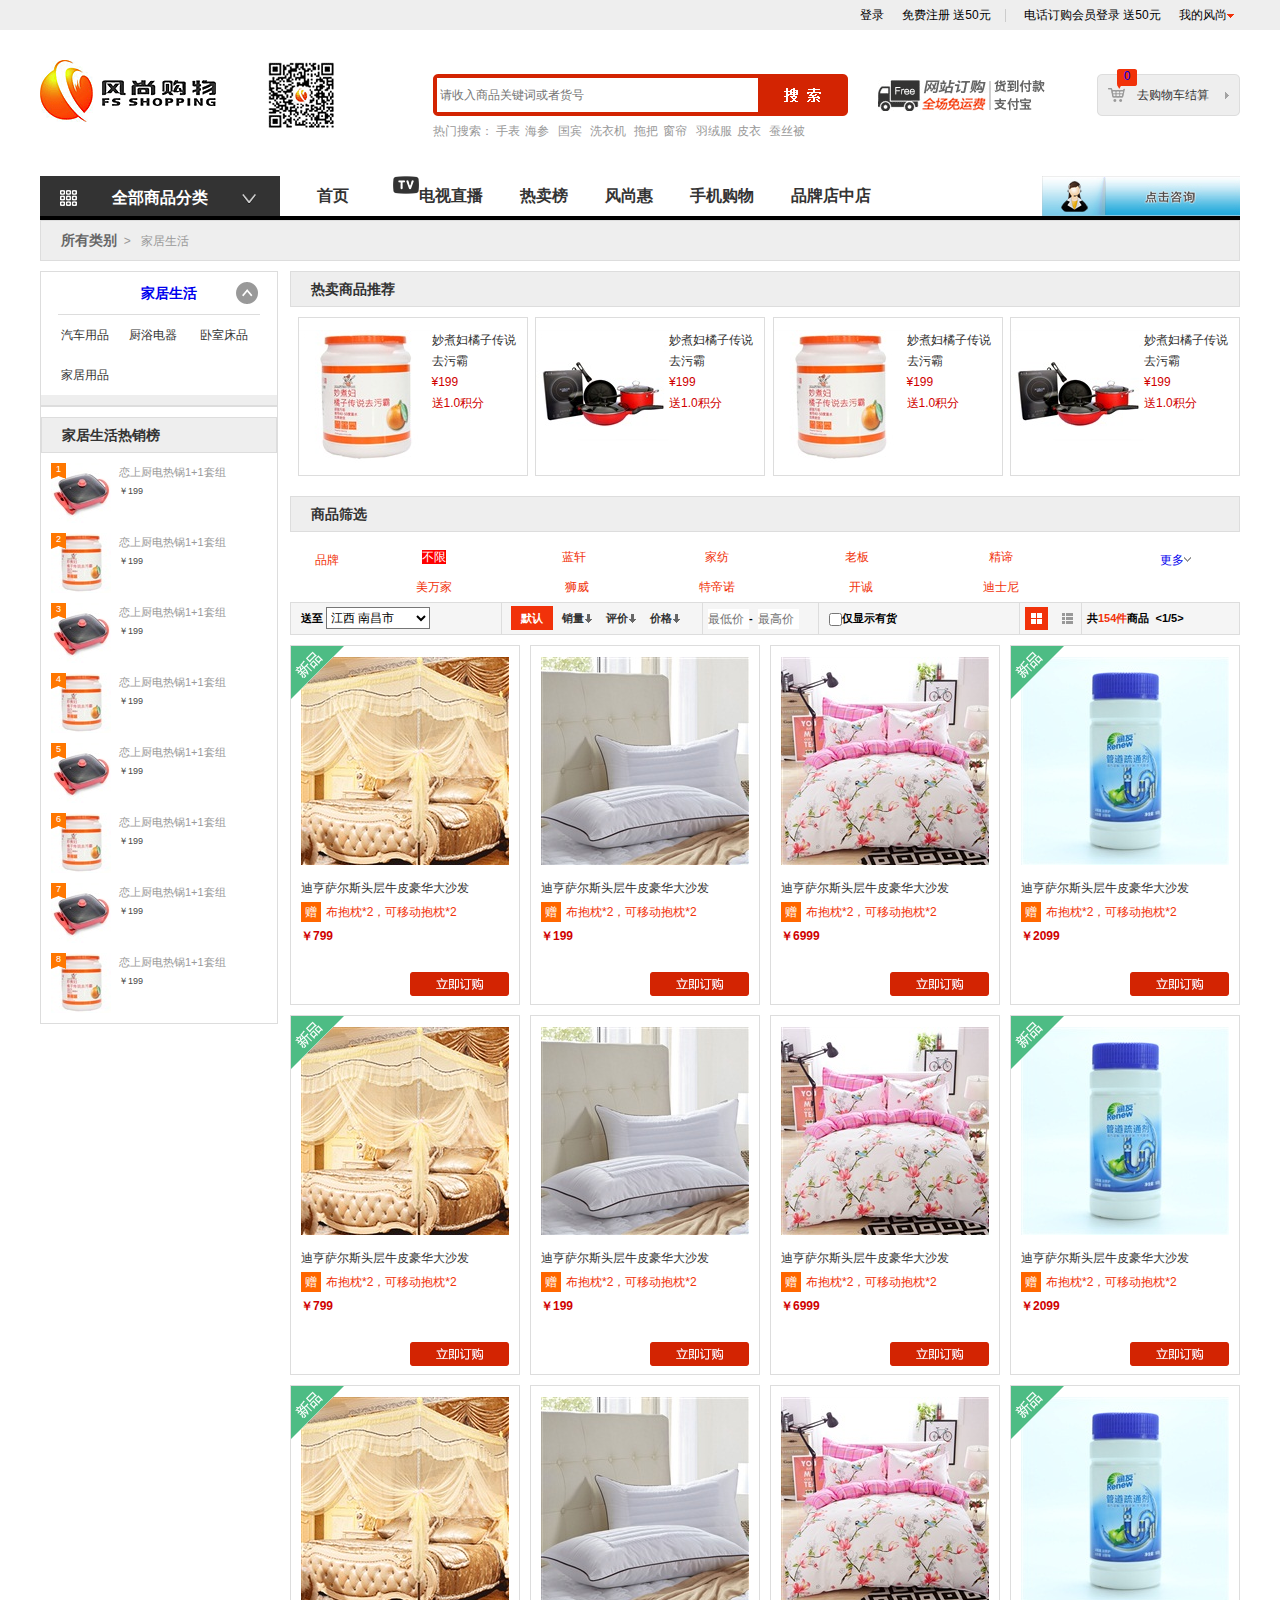
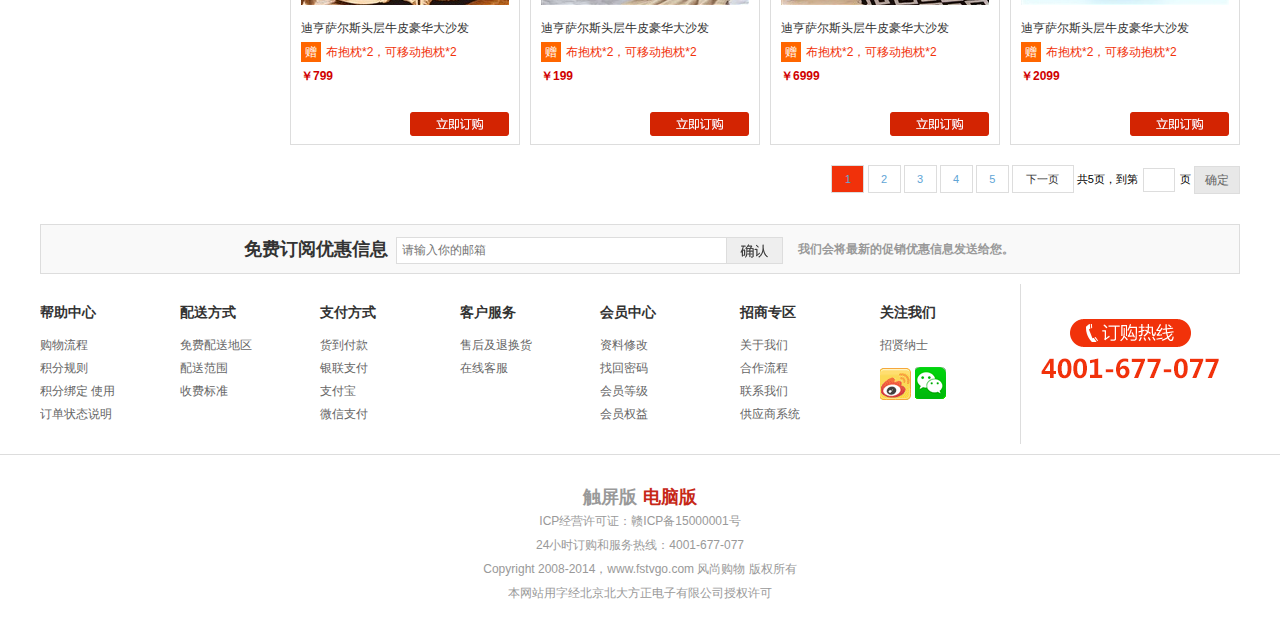
==== fengshang/html/goodList.html @ 87b94bdd "11111111" ====
<!DOCTYPE html>
<html>
	<head>
		<meta charset="UTF-8">
		<title>列表页</title>
		<link rel="stylesheet" type="text/css" href="../css/common/base.css">
		<link rel="stylesheet" type="text/css" href="../css/common/common1.css">
		<link rel="stylesheet" type="text/css" href="../css/goodList.css">
	</head>
	<body>
		<!--top部分-->
		<div class="top"></div>
		<!--header部分-->
		<div class="head"></div>
		<!--nav部分-->
		<div class="navigate"></div>
		<!--列表内容-->
		<div class="content">
			<p class="p1"><b><a href="#">所有类别</a></b>&nbsp;&nbsp;&gt;<span><a href="#">家居生活</a></span></p>
			<div class="contentLeft">
				<!--菜单1-->
				<div class="jiaju">
					<h3><a href="#">家居生活</a></h3>
					<p>
						<a href="#">汽车用品</a><a href="#">厨浴电器 </a>
						<a href="#">卧室床品 </a><a href="#">家居用品</a>
					</p>
				</div>
				<!--家居生活热销榜-->
				<div class="rexiao">
					<h2 class="tlt1">家居生活热销榜</h2>
					<dl class="clearfix">
					    <dt>
					    	<a href="#"><img src="../image/list/sale1.jpg"/></a>
					    	<p>1</p>
					    </dt>
					    <dd><a href="#">恋上厨电热锅1+1套组</a></dd>
					    <dd><span>￥199</span></dd>
					</dl>
					<dl class="clearfix">
					    <dt>
					    	<a href="#"><img src="../image/list/sale2.jpg"/></a>
					    	<p>2</p>
					    </dt>
					    <dd><a href="#">恋上厨电热锅1+1套组</a></dd>
					    <dd><span>￥199</span></dd>
					</dl>
					<dl class="clearfix">
					    <dt>
					    	<a href="#"><img src="../image/list/sale1.jpg"/></a>
					    	<p>3</p>
					    </dt>
					    <dd><a href="#">恋上厨电热锅1+1套组</a></dd>
					    <dd><span>￥199</span></dd>
					</dl>
					<dl class="clearfix">
					    <dt>
					    	<a href="#"><img src="../image/list/sale2.jpg"/></a>
					    	<p>4</p>
					    </dt>
					    <dd><a href="#">恋上厨电热锅1+1套组</a></dd>
					    <dd><span>￥199</span></dd>
					</dl>
					<dl class="clearfix">
					    <dt>
					    	<a href="#"><img src="../image/list/sale1.jpg"/></a>
					    	<p>5</p>
					    </dt>
					    <dd><a href="#">恋上厨电热锅1+1套组</a></dd>
					    <dd><span>￥199</span></dd>
					</dl>
					<dl class="clearfix">
					    <dt>
					    	<a href="#"><img src="../image/list/sale2.jpg"/></a>
					    	<p>6</p>
					    </dt>
					    <dd><a href="#">恋上厨电热锅1+1套组</a></dd>
					    <dd><span>￥199</span></dd>
					</dl>
					<dl class="clearfix">
					    <dt>
					    	<a href="#"><img src="../image/list/sale1.jpg"/></a>
					    	<p>7</p>
					    </dt>
					    <dd><a href="#">恋上厨电热锅1+1套组</a></dd>
					    <dd><span>￥199</span></dd>
					</dl>
					<dl class="clearfix">
					    <dt>
					    	<a href="#"><img src="../image/list/sale2.jpg"/></a>
					    	<p>8</p>
					    </dt>
					    <dd><a href="#">恋上厨电热锅1+1套组</a></dd>
					    <dd><span>￥199</span></dd>
					</dl>
				</div>	
			</div>
			<!--热卖商品推荐-->
			<div class="contentRight">
				<h2 class="tlt1">热卖商品推荐</h2>
				<div class="remai">
					<dl>
						<dt><img src="../image/list/list1.jpg"></dt>
						<dd>
						<a href="#">妙煮妇橘子传说去污霸</a>
						<p><b>¥199</b><br />送1.0积分</p>
						</dd>
					</dl>
					<dl>
						<dt><img src="../image/list/list2.jpg"></dt>
						<dd>
						<a href="#">妙煮妇橘子传说去污霸</a>
						<p><b>¥199</b><br />送1.0积分</p>
						</dd>
					</dl>
					<dl>
						<dt><img src="../image/list/list1.jpg"></dt>
						<dd>
						<a href="#">妙煮妇橘子传说去污霸</a>
						<p><b>¥199</b><br />送1.0积分</p>
						</dd>
					</dl>
					<dl>
						<dt><img src="../image/list/list2.jpg"></dt>
						<dd>
						<a href="#">妙煮妇橘子传说去污霸</a>
						<p><b>¥199</b><br />送1.0积分</p>
						</dd>
					</dl>
				</div>
				<h2 class="tlt1">商品筛选</h2>
				<div class="select">
					<dl>
						<dt><a href="#">品牌</a></dt>
						<dd>
							<b><a href="#" style="background:red;color:#FFF;">不限</a></b><b><a href="#">蓝轩</a></b>
							<b><a href="#">家纺</a></b><b><a href="#">老板</a></b>
							<b><a href="#">精谛</a></b><b><a href="#">美万家</a></b>
							<b><a href="#">狮威</a></b><b><a href="#">特帝诺</a></b>
							<b><a href="#">开诚</a></b><b><a href="#">迪士尼</a></b>
							<b><a href="#">澳柯玛</a></b><b><a href="#">白玉兰</a></b>
							<b><a href="#">不限</a></b><b><a href="#">蓝轩</a></b>
							<b><a href="#">家纺</a></b><b><a href="#">老板</a></b>
							<b><a href="#">精谛</a></b><b><a href="#">美万家</a></b>
							<b><a href="#">狮威</a></b><b><a href="#">特帝诺</a></b>
							<b><a href="#">开诚</a></b><b><a href="#">迪士尼</a></b>
							<b><a href="#">澳柯玛</a></b><b><a href="#">白玉兰</a></b>
							<b><a href="#">澳柯玛</a></b><b><a href="#">白玉兰</a></b>
							<b><a href="#">不限</a></b><b><a href="#">蓝轩</a></b>
							<b><a href="#">家纺</a></b><b><a href="#">老板</a></b>
							<b><a href="#">精谛</a></b><b><a href="#">美万家</a></b>
							<b><a href="#">狮威</a></b><b><a href="#">特帝诺</a></b>
							<b><a href="#">开诚</a></b><b><a href="#">迪士尼</a></b>
							<b><a href="#">澳柯玛</a></b><b><a href="#">白玉兰</a></b>
						</dd>
					</dl>
					<p><a href="#">更多<img src="../image/list/sq1.gif"></a></p>
				</div>
				<!--list主要内容头部-->
			<div class="choosing clearfix">
            	<form>
                    <h3 class="txt1">
                    	送至
                    	<select>
                        	<option>江西 南昌市</option>
                        </select>
                    </h3>
                    <h3 class="txt2">
                    	<a href="#" class="mr">默认</a>
                        <a href="#" class="px">销量</a>
                        <a href="#" class="px">评价</a>
                        <a href="#" class="px">价格</a>
                    </h3>
                    <h3 class="txt3">
                    	<input type="text" placeholder="最低价"/>-<input type="text" placeholder="最高价" />
                    </h3>
                    <h3 class="txt4"><input type="checkbox" />仅显示有货</h3>
                    <h3 class="txt5">
                    	<a href="#"><img src="../image/list/tu1.png" alt="" /></a>
                    	<a href="#" class="img1"><img src="../image/list/pailie.jpg" alt="" /></a>
                    </h3>
                    <h3 class="txt6">共<span>154件</span>商品  &nbsp;&lt;1/5&gt;</h3>
            	</form>
           </div>
           <!--list主要内容-->
           <div class="dlbox">
           		<dl>
					<p><img src="../image/list/bp_xinpin.gif"></p>
					<dt><a href="#"><img src="../image/list/showpic3.jpg" alt=""/></a><span></span></dt>
					<dd><a href="#">迪亨萨尔斯头层牛皮豪华大沙发</a></dd>
					<dd><span>赠</span><i>布抱枕*2，可移动抱枕*2</i></dd>
					<dd><b>￥799</b></dd>
					<dd><a href="#"><img src="../image/list/lijidinggou.png" alt=""/></a></dd>
				</dl>
				<dl>
					<dt><a href="#"><img src="../image/list/showpic4.jpg" alt=""/></a><span></span></dt>
					<dd><a href="#">迪亨萨尔斯头层牛皮豪华大沙发</a></dd>
					<dd><span>赠</span><i>布抱枕*2，可移动抱枕*2</i></dd>
					<dd><b>￥199</b></dd>
					<dd><a href="#"><img src="../image/list/lijidinggou.png" alt=""/></a></dd>
				</dl>
				<dl>
					<dt><a href="#"><img src="../image/list/showpic5.jpg" alt=""/></a><span></span></dt>
					<dd><a href="#">迪亨萨尔斯头层牛皮豪华大沙发</a></dd>
					<dd><span>赠</span><i>布抱枕*2，可移动抱枕*2</i></dd>
					<dd><b>￥6999</b></dd>
					<dd><a href="#"><img src="../image/list/lijidinggou.png" alt=""/></a></dd>
				</dl>
				<dl style="margin-right:0">
					<p><img src="../image/list/bp_xinpin.gif"></p>
					<dt><a href="#"><img src="../image/list/showpic6.jpg" alt=""/></a><span></span></dt>
					<dd><a href="#">迪亨萨尔斯头层牛皮豪华大沙发</a></dd>
					<dd><span>赠</span><i>布抱枕*2，可移动抱枕*2</i></dd>
					<dd><b>￥2099</b></dd>
					<dd><a href="#"><img src="../image/list/lijidinggou.png" alt=""/></a></dd>
				</dl>
				<dl>
					<p><img src="../image/list/bp_xinpin.gif"></p>
					<dt><a href="#"><img src="../image/list/showpic3.jpg" alt=""/></a><span></span></dt>
					<dd><a href="#">迪亨萨尔斯头层牛皮豪华大沙发</a></dd>
					<dd><span>赠</span><i>布抱枕*2，可移动抱枕*2</i></dd>
					<dd><b>￥799</b></dd>
					<dd><a href="#"><img src="../image/list/lijidinggou.png" alt=""/></a></dd>
				</dl>
				<dl>
					<dt><a href="#"><img src="../image/list/showpic4.jpg" alt=""/></a><span></span></dt>
					<dd><a href="#">迪亨萨尔斯头层牛皮豪华大沙发</a></dd>
					<dd><span>赠</span><i>布抱枕*2，可移动抱枕*2</i></dd>
					<dd><b>￥199</b></dd>
					<dd><a href="#"><img src="../image/list/lijidinggou.png" alt=""/></a></dd>
				</dl>
				<dl>
					<dt><a href="#"><img src="../image/list/showpic5.jpg" alt=""/></a><span></span></dt>
					<dd><a href="#">迪亨萨尔斯头层牛皮豪华大沙发</a></dd>
					<dd><span>赠</span><i>布抱枕*2，可移动抱枕*2</i></dd>
					<dd><b>￥6999</b></dd>
					<dd><a href="#"><img src="../image/list/lijidinggou.png" alt=""/></a></dd>
				</dl>
				<dl style="margin-right:0">
					<p><img src="../image/list/bp_xinpin.gif"></p>
					<dt><a href="#"><img src="../image/list/showpic6.jpg" alt=""/></a><span></span></dt>
					<dd><a href="#">迪亨萨尔斯头层牛皮豪华大沙发</a></dd>
					<dd><span>赠</span><i>布抱枕*2，可移动抱枕*2</i></dd>
					<dd><b>￥2099</b></dd>
					<dd><a href="#"><img src="../image/list/lijidinggou.png" alt=""/></a></dd>
				</dl>
				<dl>
					<p><img src="../image/list/bp_xinpin.gif"></p>
					<dt><a href="#"><img src="../image/list/showpic3.jpg" alt=""/></a><span></span></dt>
					<dd><a href="#">迪亨萨尔斯头层牛皮豪华大沙发</a></dd>
					<dd><span>赠</span><i>布抱枕*2，可移动抱枕*2</i></dd>
					<dd><b>￥799</b></dd>
					<dd><a href="#"><img src="../image/list/lijidinggou.png" alt=""/></a></dd>
				</dl>
				<dl>
					<dt><a href="#"><img src="../image/list/showpic4.jpg" alt=""/></a><span></span></dt>
					<dd><a href="#">迪亨萨尔斯头层牛皮豪华大沙发</a></dd>
					<dd><span>赠</span><i>布抱枕*2，可移动抱枕*2</i></dd>
					<dd><b>￥199</b></dd>
					<dd><a href="#"><img src="../image/list/lijidinggou.png" alt=""/></a></dd>
				</dl>
				<dl>
					<dt><a href="#"><img src="../image/list/showpic5.jpg" alt=""/></a><span></span></dt>
					<dd><a href="#">迪亨萨尔斯头层牛皮豪华大沙发</a></dd>
					<dd><span>赠</span><i>布抱枕*2，可移动抱枕*2</i></dd>
					<dd><b>￥6999</b></dd>
					<dd><a href="#"><img src="../image/list/lijidinggou.png" alt=""/></a></dd>
				</dl>
				<dl style="margin-right:0">
					<p><img src="../image/list/bp_xinpin.gif"></p>
					<dt><a href="#"><img src="../image/list/showpic6.jpg" alt=""/></a><span></span></dt>
					<dd><a href="#">迪亨萨尔斯头层牛皮豪华大沙发</a></dd>
					<dd><span>赠</span><i>布抱枕*2，可移动抱枕*2</i></dd>
					<dd><b>￥2099</b></dd>
					<dd><a href="#"><img src="../image/list/lijidinggou.png" alt=""/></a></dd>
				</dl>
           </div>
           <div class="num">
				<form>
                    <a href="#" style="background:#f1310a;">1</a>
                    <a href="#">2</a>
                    <a href="#">3</a>
                    <a href="#">4</a>
                    <a href="#">5</a>
                    <a href="#" class="next">下一页</a>
                    <span>共5页，到第<input type="text" class="txt" />页</span>
                    <input type="submit" value="确定" class="btn" />
             	</form>
             </div>
			</div>
		</div>
		<!--link部分-->
		<div class="link"></div>
		<!--footer部分-->
		<div class="footer"></div>
		<script src="../lib/jquery-1.12.3.js"></script>
		<script src="../js/common.js"></script>
		<script src="../js/goodList.js"></script>
		<script src="../js/common2.js"></script>
		
	</body>
</html>
---- fengshang/css/common/base.css ----
﻿@charset "utf-8";

/*样式重置*/
body, h1, h2,h3,h4,h5,h6,p,dl,dd,ol,ul,form, input,textarea,th,td,select { margin:0; padding:0;}
em,i { font-style:normal;}
li { list-style:none;}
a { text-decoration:none; cursor:pointer; }

a:focus {outline:none;}
b{ font-weight:normal;}
img { border:none; vertical-align:top;}
input, textarea {vertical-align: middle;outline: none; border:none; background:none;box-sizing:content-box;}
textarea { resize:none; overflow:auto; }
table { border-spacing:0px; border:none; border-collapse:collapse;}
body, input, select, button, textarea { font-size: 12px;font-family:tahoma,arial,'Hiragino Sans GB',\5b8b\4f53,sans-serif;background:#fff;}


/*公共样式*/


/*特殊*/
.h0 {height: 0; line-height:0; font-size:0;}
.ov-ellipsis { overflow:hidden; white-space:nowrap; text-overflow:ellipsis; display:block;}
.t-nowrap{ white-space: nowrap;}
.select-not {-moz-user-select: none;-webkit-user-select: none; -ms-user-select: none;user-select: none;}
.text-over { overflow:hidden; text-indent:99999px; line-height:99999; display:block;}


/*浮动*/
.clear { zoom:1; }
.ovfl { overflow: hidden}
.clear:after { content:''; display:block; clear:both; }
.fl { float:left;}
.fr { float:right;}

/*字体*/
.f-arial {font-family:arial;}
.f-song {font-family:\5b8b\4f53;}
.yahei12 {font-family:Microsoft YaHei; font-size:12px;}
.yahei14 {font-family:Microsoft YaHei; font-size:14px;}
.yahei16 {font-family:Microsoft YaHei; font-size:16px;}
.yahei18 {font-family:Microsoft YaHei; font-size:18px;}
.yahei20 {font-family:Microsoft YaHei; font-size:20px;}
.yahei22 {font-family:Microsoft YaHei; font-size:22px;}
.yahei24 {font-family:Microsoft YaHei; font-size:24px;}
.font12 { font-size:12px;}
.font14 { font-size:14px;}
.font16 { font-size:16px;}
.font18 { font-size:18px;}
.font20 { font-size:20px;}
.font22 { font-size:22px;}
.font24 { font-size:24px;}
.font-center{text-align: center;}
.font-left{text-align: left;}
.font-right{text-align: right;}
.indent1{text-indent: 1em;}
.indent2{text-indent: 2em;}
.font-b {font-weight: bold;}
.font-notb {font-weight:normal;}
.font-thro{text-decoration: line-through;}

/*鼠标*/
.cur{cursor: pointer;}
.cur-none{cursor:not-allowed;}
.cur-move{cursor:move;}

/*隐藏 定位*/
.ovfl{overflow: hidden;}
.visib{visibility: hidden;}
.dis-blo{ display: block;}
.dis-no { display:none;}
.dis-ib { *display:inline; *zoom:1; vertical-align:top; display:inline-block;}
.p-fix{position: fixed;}
.p-rel{position: relative;}
.p-abs{position: absolute;}
/*角边框*/

.bod1 { border:1px solid #fff;} 
.bodt-1 { border-top:1px solid #fff;}
.bodr-1 { border-right:1px solid #fff;}
.bodb-1 { border-bottom:1px solid #fff;}
.bodl-1 { border-left:1px solid #fff;}
.bodcolor-e5 { border-color:#e5e5e5;}
.bodcolor-33 { border-color:#333;}
.bodcolor-66 { border-color:#666;}
.bodcolor-99 { border-color:#999;}
.bodcolor-f4d { border-color:#FF4D4D;}
.bodcolor-ff { border-color:#fff;}
.bodcolor-no { border-color:transparent !important;}
/*边距*/
.mag5 { margin:5px;}
.mag10 { margin:10px;}
.mag15 { margin:15px;}
.mag20 { margin:20px;}
.mag25 { margin:25px;}
.mag30 { margin:30px;}
.pad5 { padding:5px;}
.pad10 { padding:10px;}
.pad15 { padding:15px;}
.pad20 { padding:20px;}
.pad25 { padding:25px;}
.pad30 { padding:30px;}

.magt-5 { margin-top:5px}
.magt-10 { margin-top:10px}
.magt-15 { margin-top:15px}
.magt-20 { margin-top:20px}
.magt-25 { margin-top:25px}
.magt-30 { margin-top:30px}
.magr-5 { margin-right:5px}
.magr-10 { margin-right:10px}
.magr-15 { margin-right:15px}
.magr-20 { margin-right:20px}
.magr-25 { margin-right:25px}
.magr-30 { margin-right:30px}
.magb-5 { margin-bottom:5px}
.magb-10 { margin-bottom:10px}
.magb-15 { margin-bottom:15px}
.magb-20 { margin-bottom:20px}
.magb-25 { margin-bottom:25px}
.magb-30 { margin-bottom:30px}
.magl-5 { margin-left:5px}
.magl-10 { margin-left:10px}
.magl-15 { margin-left:15px}
.magl-20 { margin-left:20px}
.magl-25 { margin-left:25px}
.magl-30 { margin-left:30px}

.padt-5 { padding-top:5px}
.padt-10 { padding-top:10px}
.padt-15 { padding-top:15px}
.padt-20 { padding-top:20px}
.padt-25 { padding-top:25px}
.padt-30 { padding-top:30px}
.padr-5 { padding-right:5px}
.padr-10 { padding-right:10px}
.padr-15 { padding-right:15px}
.padr-20 { padding-right:20px}
.padr-25 { padding-right:25px}
.padr-30 { padding-right:30px}
.padb-5 { padding-bottom:5px}
.padb-10 { padding-bottom:10px}
.padb-15 { padding-bottom:15px}
.padb-20 { padding-bottom:20px}
.padb-25 { padding-bottom:25px}
.padb-30 { padding-bottom:30px}
.padl-5 { padding-left:5px}
.padl-10 { padding-left:10px}
.padl-15 { padding-left:15px}
.padl-20 { padding-left:20px}
.padl-25 { padding-left:25px}
.padl-30 { padding-left:30px}

/*颜色*/
.gray{color: gray;}
.orange{color: orange;}
.black{color: black;}
.white{color: white;}
.green{color: green;}
.blue{color: #005AA0;}
.pink{color:pink;}
.red { color:red;}
.colorf4d { color:#FF4D4D;}
.color00 { color: #000;}
.color33 { color: #333;}
.color66 { color: #666;}
.color99 { color: #999;}

/*背景色*/
.bg_ff{background-color: #fff;}
.bg_e5 {background-color: #e5e5e5;}
.bg_cc{background-color: #ccc;}
.bg_99{background-color: #999;}
.bg_66{background-color: #666;}


/*宽度*/
.wid-1200 { margin:0 auto; width:1200px;}
.wid-10{width: 10%;}
.wid-15{width: 15%;}
.wid-20{width: 20%;}
.wid-30{width: 30%;}
.wid-35{width: 35%;}
.wid-40{width: 40%;}
.wid-50{width: 50%;}
.wid-50{width: 50%;}
.wid-70{width: 70%;}
.wid-80{width:80%;}
.wid-90{width: 90%;}
.wid-100{width: 100%;}
.wid10 { width:10px;}
.wid20 { width:20px;}
.wid30 { width:30px;}
.wid40 { width:40px;}
.wid50 { width:50px;}
.wid60 { width:60px;}
.wid70 { width:70px;}
.wid80 { width:80px;}
.wid90 { width:90px;}
.wid100 { width:100px;}
.wid200 { width:200px;}
.wid300 { width:300px;}
.wid400 { width:400px;}
.wid500 { width:500px;}
.wid600 { width:600px;}
.wid700 { width:700px;}
.wid800 { width:800px;}
.wid900 { width:900px;}
.wid1000 { width:1000px;}
.wid1100 { width:1100px;}
.wid1200 { width:1200px;}

/*高度*/
.het10{height: 10px;}
.het12{height: 12px;}
.het14{height: 14px;}
.het15{height: 15px;}
.het16{height: 16px;}
.het18{height: 18px;}
.het20{height: 20px;}
.het22{height: 22px;}
.het24{height: 24px;}
.het25{height: 25px;}
.het26{height: 26px;}
.het28{height: 28px;}
.het30{height: 30px;}
.het32{height: 32px;}
.het34{height: 34px;}
.het36{height: 36px;}
.het38{height:38px;}
.het40{height: 40px;}
.het44 {height: 44px;}
.het50{height: 50px;}
.het60{height: 60px;}
.het70{height: 70px;}
.het80{height: 80px;}
.het90{height: 90px;}
.het100{height: 100px;}
/*行高*/
.line_h12{line-height: 12px;}
.line_h14{line-height: 14px;}
.line_h16{line-height: 16px;}
.line_h18{line-height: 18px;}
.line_h20{line-height: 20px;}
.line_h22{line-height: 22px;}
.line_h24{line-height: 24px;}
.line_h26{line-height: 26px;}
.line_h28{line-height: 28px;}
.line_h30{line-height: 30px;}
.line_h32{line-height: 32px;}
.line_h34{line-height: 34px;}
.line_h38{line-height: 38px;}
.line_h40{line-height: 40px;}
---- fengshang/css/common/common1.css ----
/*top部分*/
.top{
	width:100%;
	height:30px;
	background:#eee;
	position:relative;
	}
.topc{
	width:1200px;
	margin:0 auto;
	overflow:hidden;
	}
.topc ul{
	width:380px;
	line-height:30px;
	float:right;
	overflow:hidden;
}
.topc ul li{
	float:left;
	margin-right:18px;
}
.topc .tline img{
	vertical-align:middle;
	margin-left:11px;
}
.topc .tico{
	margin-right:0px;
	}
/*我的订单*/
.tico .ul1{
	width:85px;
	float:right;
	background:#eee;
	position: fixed;
	left:50%;
	top:30px;
	margin-left:515px;
	display:none;
}
.tico .ul1 li a{
	margin-left:5px;
}
.topc .tico img{
	 vertical-align:middle;
	}
.topc ul li a{
	color:#000;
}
.topc ul li a:hover{
	color:#d32402;
}
/*header部分*/
.head{
	width:1200px;
	margin:0 auto;
	padding:30px 0;
	overflow:hidden;
}
.log{
	float:left;
	width:393px;
}
.log dt{
	float:left;
	margin-right:50px;
	}
.head form{
	float:left;
	margin-top:14px;
}
.head input{
	width: 318px;
    height:42px;
    color: #999999;
    padding-left:7px;
    background:url(../../image/loss.gif) no-repeat;
}
.head p{
	width: 393px;
	line-height: 30px;
    color: #999999;
	}
.head p a{
	color: #999999;
	padding-right:5px;
	}
.head p a:hover{
	color:#d32402;}
.kuaidi{
	display:inline-block;
	margin-left:30px;
	margin-top:20px;
}
.shopping{
	margin-top:14px;
	float:right;
	width:143px;
	height:42px;
	background:url(../../image/logwc.gif) no-repeat;
	}
.shopping dt{
	width:20px;
	height:20px;
	background:url(../../image/logwc.png) no-repeat;
	float:left;
	margin-top:-5px;
	margin-left:20px;
	text-align:center;
	}
.shopping dd {
	margin-left:20px;
	line-height:42px;
	}
.shopping dd a{
	color:#333333;
}
.shopping dd a:hover{
	color:#d32402;
}
/*导航部分*/
.navigate{
	width:1200px;
	height:40px;
	margin:0 auto;
	font-size: 16px;
	border-bottom:4px solid #000;
	}
/*弹出菜单*/
.manu{
	width:240px;
	height:44px;
	float:left;
	position: relative;
}
.manu>b{
	display: block;
	font-weight: bold;
	width:240px;
	height:40px;
    color: #FFF;
    padding-top:12px;
    background:url(../../image/dhl.gif) no-repeat;
    text-align:center;
}
/*二级菜单*/
.manus{
    width: 240px;
    height: 416px;
    background: #d32402;
    position: absolute;
    left:0;
    top:44px;
    z-index: 999;
}
.manus ul{
	font-size:14px;
	text-align: left;
}
.manus ul>li>a{
	display:block;
	color:#FFF;
	line-height:34px;
	padding-left: 19px;
	}
.manus>ul>li>a:hover{
	background:#a70000;
	text-decoration:underline;	
}
/*第二级菜单*/
.manu1{
	height:410px;
	width:714px;
	position: absolute;
	left: 240px;
	top:0;
    z-index: 99999;
    background: #FFFFFF;
    border:3px solid #a70000;
    display:none ;
}
.manu1_ul{
	float: left;
	width:260px;
	color:#333333;
	font-weight: bold;
	padding:10px 20px 10px 10px;
}
.manu1_ul li{
	height:40px;
	border-bottom:1px solid #999999;
}
.manu1>ul li a{
	color:#333;
}
.manu1_dl{
	float: left;
    width: 120px;
    padding:10px 20px;
    height:360px;
    margin-top:10px;
    border-left:1px solid #999999;
    border-right:1px solid #999999;
}
.manu1_dl dt a{
	height:40px;
	font-size: 14px;
	color:#333;	
	font-weight: bold;
}
.manu1_dl dd a{
	color:#333;	
	font-size: 12px;
	line-height:40px;
	font-weight: 400;
}
.manu1_dl2{
	text-align: center;
	width: 200px;
	float: left;	
}
.manu1_dl2 dt a{
	font-size: 14px;
	color:#333;	
	line-height:40px;
	font-weight: bold;
}
.manu1_dl2 dd{
	width:200px;
	height:110px;
	border:1px solid #999999;
	margin:10px 30px;
}
.pinpai{
	width:200px;
	margin-left:20px;
	height:119px;
	padding-top: 10px;
    margin-top: 20px;
    font-size:12px;
    text-align:left;
	background:url(../../image/index/dhli.gif) no-repeat;
	overflow: hidden;
}
.pinpai dt{
	font-weight: bold;
    color: #FFF;
    line-height:21px;
    font-size:14px;
}
.pinpai dd a{
	color: #FFF;
	font-weight: 200;
	line-height: 25px;
    margin-right:12px;
}
/*导航*/
.navs{
	width:960px;
	float:left;
    font-weight: bold;
}
.navs li{
	float:left;
	line-height:40px;
	margin-right:37px;
}
.navs li a{
	color:#333333;
}
.navs li a:hover{
	color:#d32402;
}
.navs li img{
	padding-left:7px;
}
.navs .li1{
	margin-left:37px;
}
.navs .li2{
	float:right;
	margin-right:0px;
}
/*链接部分*/
.link{
	width: 1200px;
	margin: 0 auto;
	overflow: hidden;
}
.dingyue{
	float: left;
    width: 1198px;
    height: 48px;
    line-height: 48px;
    border: 1px solid  #dddddd;
    background: #f9f9f9;
    margin-top: 20px;
}
.dingyue h2{
	width:147px;
	float: left;
    font-size: 18px;
    font-weight: bold;
    color: #333333;
    margin-left: 203px;
}
.dingyue h3 {
	float: left;
	width:392px;
}
.dingyue h3 input{
	margin-left:5px;
	padding-left:5px;
	width: 324px;
    height: 25px;
    border: #dddddd 1px solid;
}
.dingyue h3 img{
	margin-top: 12px;
}
.dingyue p{
	float: left;
	font-size: 12px;
    margin-left: 15px;
    color: #999999;
}
.lianxi dl{
	float: left;
    width: 140px;
    height: 125px;
    margin-top: 30px;
}
.lianxi dl dt{
	width: 140px;
    font-size: 14px;
    font-weight: bold;
    color: #333333;
    margin-bottom: 12px;
}
.lianxi dl dd{
	line-height: 23px;
	width: 140px;
}
.lianxi dl dd p a{
	color: #666666;
}
.lianxi dl dd .dp1{
	width: 140px;
	height:30px;
	margin-top:10px;
}
.dianhua{
	float:left;
	width:200px;
	height:160px;
	margin:10px 0;
	border-left:1px solid #dddddd;
}
.lianxi .dianhua img{
	margin:35px 20px;	
}
/*footer部分*/
.footer{
	padding:30px 0;
	width:100%;
	border-top:1px solid #dddddd;
	}
.footerc{
	width:1200px;
	margin:0 auto;
	color: #999999;
	}
.footerc p{
	text-align:center;
	line-height:24px;
	}
.footerc p span{
	color: #C62717;
    font-weight: bold;
	}
.footerc p a{
	color: #999999;
}
.footerc p a:hover{
	text-decoration: underline;
}
---- fengshang/css/goodList.css ----
/*列表内容*/
.content{
	width:1200px;
	margin:0 auto;
	overflow: hidden;
}
.content .p1{
	float: left;
    width: 1198px;
    line-height: 38px;
    background: #eeeeee;
    color: #999;
    border: #dddddd 1px solid;
}
.content .p1 b{
	margin-left:20px;
	font-size: 14px;
	font-weight: bold;
}
.content .p1 b a{
	color: #666666;
}
.content .p1 span{
	margin-left:10px;
}
.content .p1 span a{
	color: #999;
}
.contentLeft{
	width:238px;
	float:left;
	overflow:hidden;
}
/*菜单1*/
.jiaju{
	margin-top: 10px;
    width: 236px;
    border: 1px solid #dddddd ;
    padding-bottom: 10px;
    background: #eeeeee;
    overflow:hidden;
}
.jiaju h3{
	padding-left: 20px;
	line-height: 43px;
	text-align: center;
	background:url(../image/list-li1.gif) no-repeat;
}
.jiaju p{
	height:80px;
	line-height:40px;
	padding-left:20px;
	background:#FFF;
}
.jiaju p a{
	color: #333333;
    margin-right:20px;
}
/*家居生活热销榜*/
.rexiao{
	border:1px solid #ddd;
	padding-bottom:10px;
	overflow: hidden;
}
.rexiao dl{
	width:220px;
	margin:10px 0 0 10px;
	overflow: hidden;
}
.rexiao dl dt{
	float:left;
	width:60px;
	height:60px;
	overflow:hidden;
	position:relative;
}
.rexiao dl dt p{
	width:15px;
	height:16px;
	background:url(../image/list/dtbj.gif) no-repeat;
	text-align:center;
	line-height:13px;
	color:#fff;font-size:9px;
	position:absolute;
	top:0px;left:0px;
}
.rexiao dl dd{
	float:left;width:135px;padding-left:8px;color:#464646;line-height:18px;
}
.rexiao dl dd a{
	font-size:11px;
	color:#999;
	}
.rexiao dl dd a:hover{
	color:#903;
	text-decoration:none;
	}
.rexiao dl dd span{
	font-size:9px;
	}
/*主要内容*/
.contentRight{
	width:950px;
	float:right;
	overflow: hidden;
}
.tlt1{
	margin-top:10px;
	height: 34px;
    line-height: 34px;
    background: #eeeeee;
    font-size: 14px;
    font-weight: bold;
    color: #333333;
    padding-left: 20px;
    border: #dddddd 1px solid;
}
.remai{
	overflow:hidden;
}
.remai dl{
	float: left;
    width: 228px;
    border: #ddd 1px solid;
    padding: 12px 0;
    overflow: hidden;
    margin: 10px 0 10px 7.5px;
}
.remai dl dt{
	float:left;	
}
.remai dl dd{
	line-height:21px;
	color:#d00000;
	}
.remai dl dd a{
	color: #333333;
}
.remai dl dd a:hover{
	color:#d00000;
}
/*商品筛选*/
.select{
	overflow: hidden;
	height:70px;
}
.select dl{
	float:left;
	padding-top:10px;
	width:860px;
	height:75px;
	overflow: hidden;
	
}
.select dl dt{
	float:left;
	width:74px;
	height:300px;
	margin-top:10px;
	text-align: center;
}
.select dl dd b {
	display:inline-block;
	line-height:30px;
	width:140px;
	text-align: center;
	}
.select dl a{
	color:#f1320a;
}
.select dl a:hover{
	background:#f1320a;
	color:#FFF;
}
.select p{
	padding-left:10px;
	margin-top:20px;
	width:80px;
	float:right;
}
.select p a img{
	margin-top:5px;
}
/*list主要内容头部*/
.choose{
	overflow: hidden;
	border-bottom:1px dotted #ddd;
	margin-bottom:10px;
	}
.choose dl dt{
	float:left;color:#333;
	}
.choose dl dd{
	float:left;
	width:135px;
	height:26px;
	line-height:26px;
	font-size:11px;
	}
.choose dl dd a{
	color:#f1320a;
	}
.choosing{
	height:31px;
	border:1px solid #ddd;
	background:#f5f5f5;
	margin-bottom:10px;
	}
.choosing h3{
	float:left;
	height:31px;
	border-right:1px solid #ddd;
	font-size:11px;
	line-height:31px;
	}
.choosing h3.txt1{
	width:200px;
	padding-left:10px;
	}
.choosing h3.txt1 select{
	width:104px;
	height:22px;
	}
.choosing h3.txt2{
	width:200px;
	}
a.mr:link,a.mr:visited,a.mr:active{
	display:inline-block;
	float:left;
	height:24px;
	width:42px;
	background:#f1320a;
	color:#fff;
	text-align:center;
	line-height:24px;
	margin:3px 0 0 9px;
	text-decoration:none;
	}
a.px:link,a.px:visited,a.px:active{
	display:inline-block;
	float:left;
	background:url(../image/list/px.gif) no-repeat right center;
	padding:3px 13px 3px 9px;
	line-height:24px;color:#333;
	text-align:center;
	text-decoration:none;
	}
.choosing h3.txt3{
	width:115px;
	}
.choosing h3.txt3 input{
	width:41px;
	height:20px;
	margin-left:5px;
	}
.choosing h3.txt4{
	width:190px;
	margin-left:10px ;
	}
.choosing h3.txt5{
	width:61px;
	}
.choosing h3.txt5 img{
	margin:3px 5px;
}
.choosing h3.txt5 .img1 img{
	margin-top:10px;
}
.choosing h3.txt6{
	padding-left:5px;
	border-right:none;
	}
.choosing h3.txt6 span{
	color:#f1320a;
}
/*list主要内容头部*/
.dlbox{
	overflow: hidden;
}
.dlbox dl{
	width:228px;
	height:358px;
	border:1px solid #ddd;
	float:left;
	margin:0 10px 10px 0;
	position: relative;
	}
.dlbox dl p{
	width: 53px;
	height: 53px;
	position: absolute;
	left:0;
	top:0;
}
.dlbox dl dt{
	width:228px;
	height:230px;
	text-align:center;
	}
.dlbox dl dt a{
	display:inline-block;
	vertical-align:middle;
	}
.dlbox dl dt a img{
	display:block;
	}
.dlbox dl dt span{
	display:inline-block;
	vertical-align:middle;
	width:0;height:100%;
	}

.dlbox dl dd{
	font-size:12px;
	line-height:24px;
	color:#333;
	padding:0 10px;
	}
.dlbox dl dd a{
	color:#333;
	}
.dlbox dl dd span{
	background:#ff6600;
	color:#fff;
	display:inline-block;
	width:20px;
	height:20px;
	text-align:center;
	line-height:20px;
	}
.dlbox dl dd i{
	color:#f1320a;
	margin-left:5px;
	}
.dlbox dl dd b{
	color:#d00000;
	font-weight:bold;
	}
.dlbox dl dd img{
	float:right;
	margin-top:24px;
	}
/*页码*/
.num{
	font-size:11px;
	float:right;
	margin:10px 0;
	}
.num a{
	display:inline-block;
	width:31px;
	height:26px;
	border:1px solid #ddd;
	color:#61a5d6;
	text-align:center;
	line-height:26px;
	}
.num a:hover{
	background:#f1310a;
	color:#fff;
	}
.num a.next{
	width:60px;
	color:#333;
	}
.num input.txt{
	width:30px;
	margin:0 5px;
	height:22px;
	border:1px solid #ddd;
	}
.num input.btn{
	width:44px;
	height:26px;
	border:1px solid #ddd;
	background:#e8e8e8;
	color:#656565;
	}
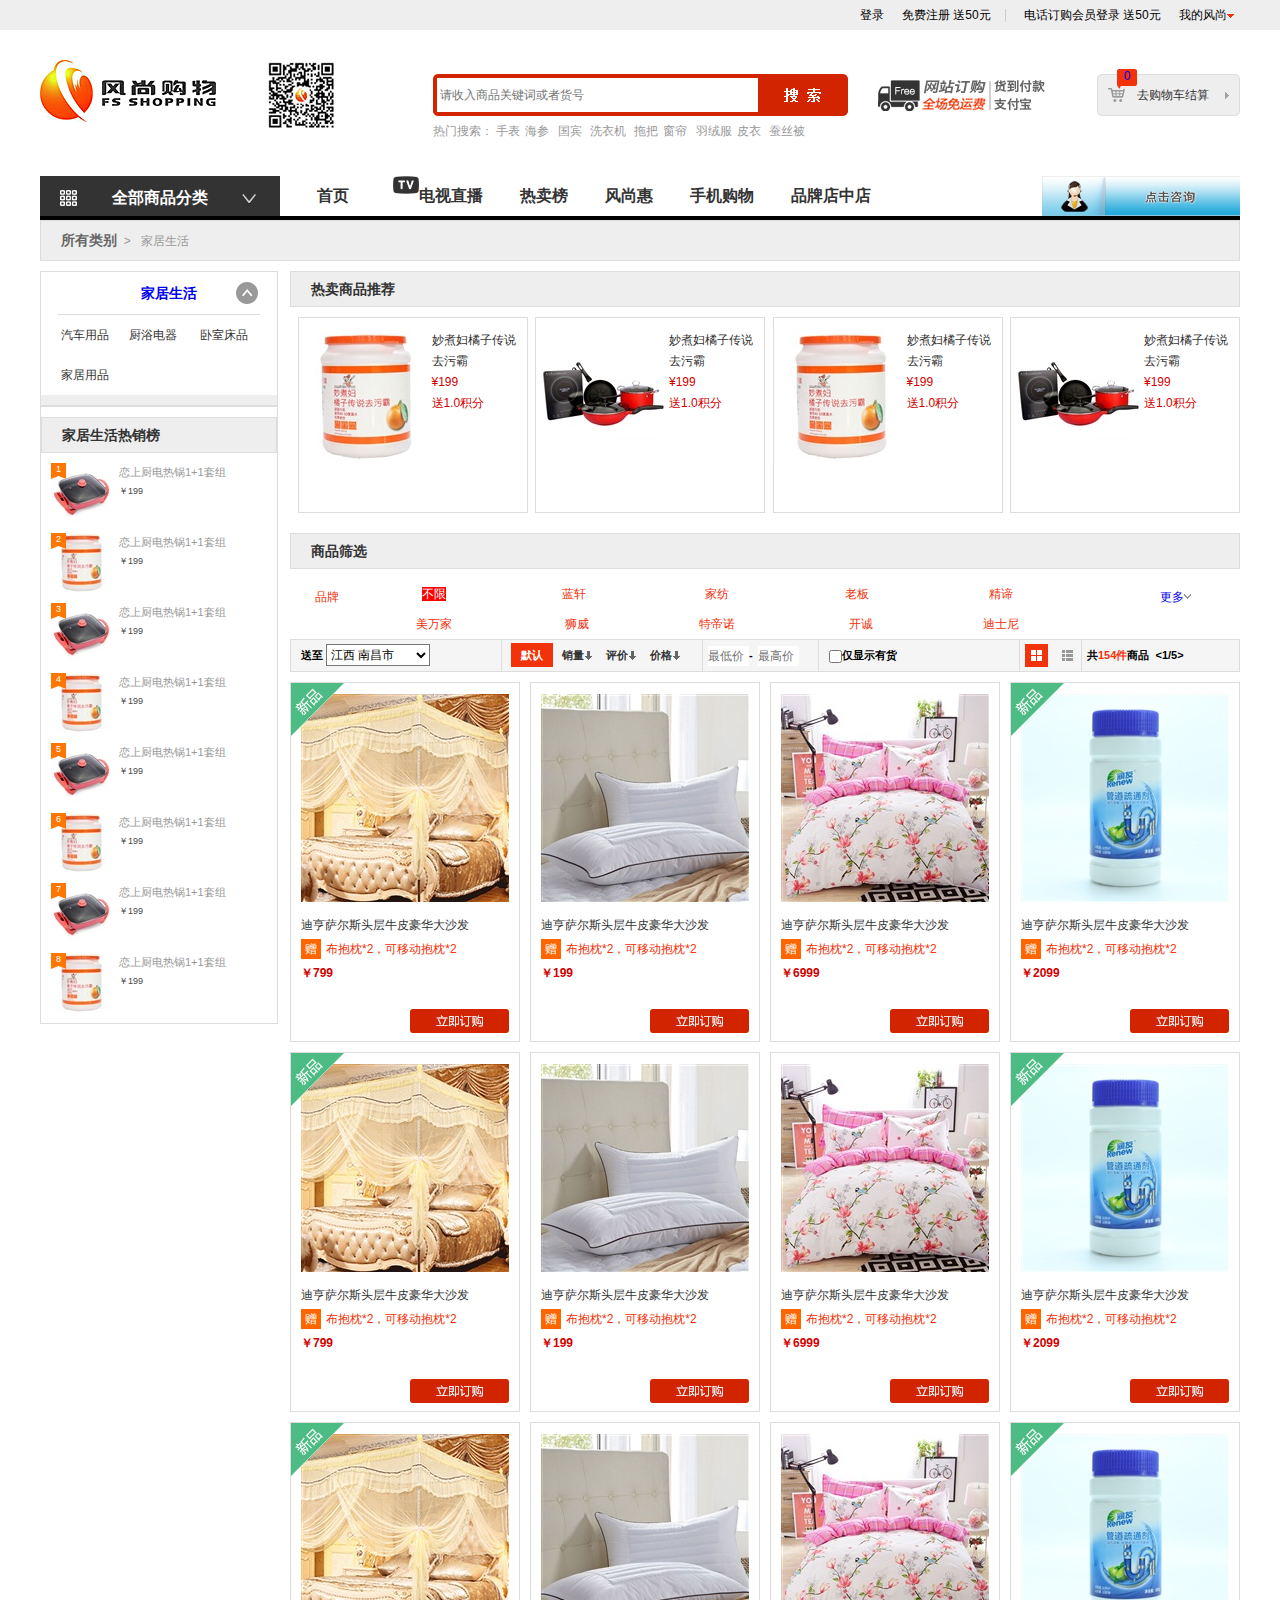
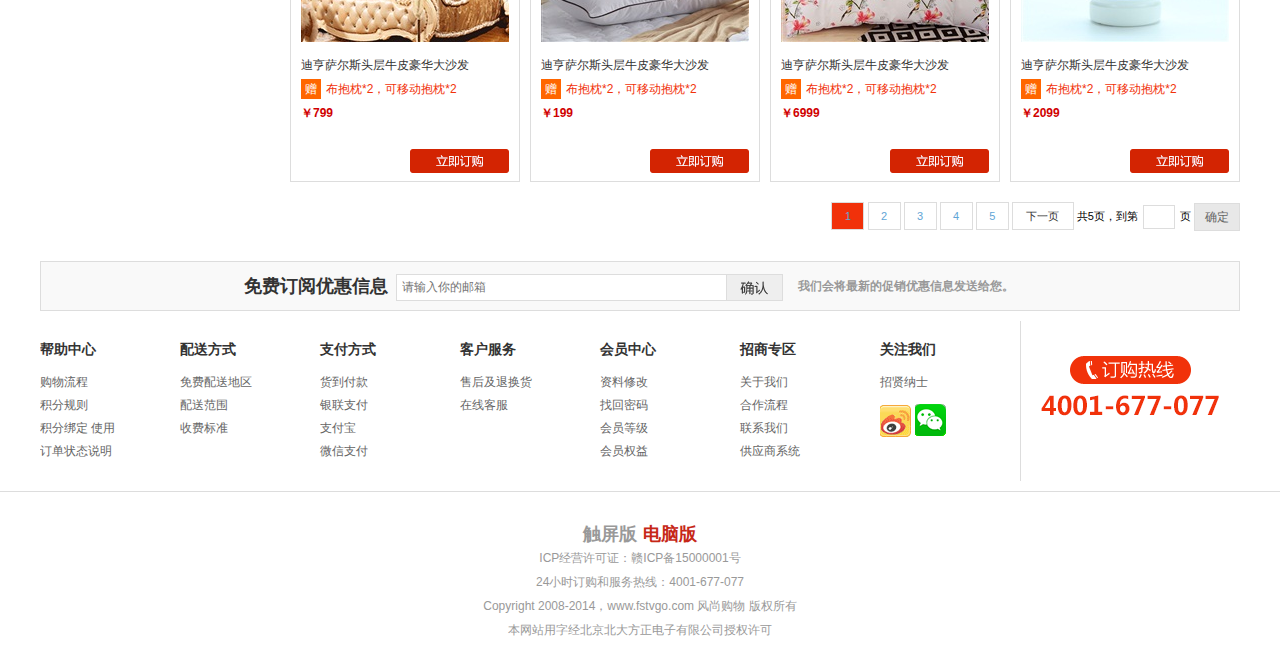
==== commit e8ae673d: "2016.6.3改变透明度" ====
--- a/fengshang/html/goodList.html
+++ b/fengshang/html/goodList.html
@@ -154,7 +154,7 @@
 							<b><a href="#">澳柯玛</a></b><b><a href="#">白玉兰</a></b>
 						</dd>
 					</dl>
-					<p><a href="#">更多<img src="../image/list/sq1.gif"></a></p>
+					<p><a href="##">更多<img src="../image/list/sq1.gif"></a></p>
 				</div>
 				<!--list主要内容头部-->
 			<div class="choosing clearfix">
--- a/fengshang/css/goodList.css
+++ b/fengshang/css/goodList.css
@@ -121,6 +121,7 @@
 .remai dl{
 	float: left;
     width: 228px;
+    height: 170px;
     border: #ddd 1px solid;
     padding: 12px 0;
     overflow: hidden;
